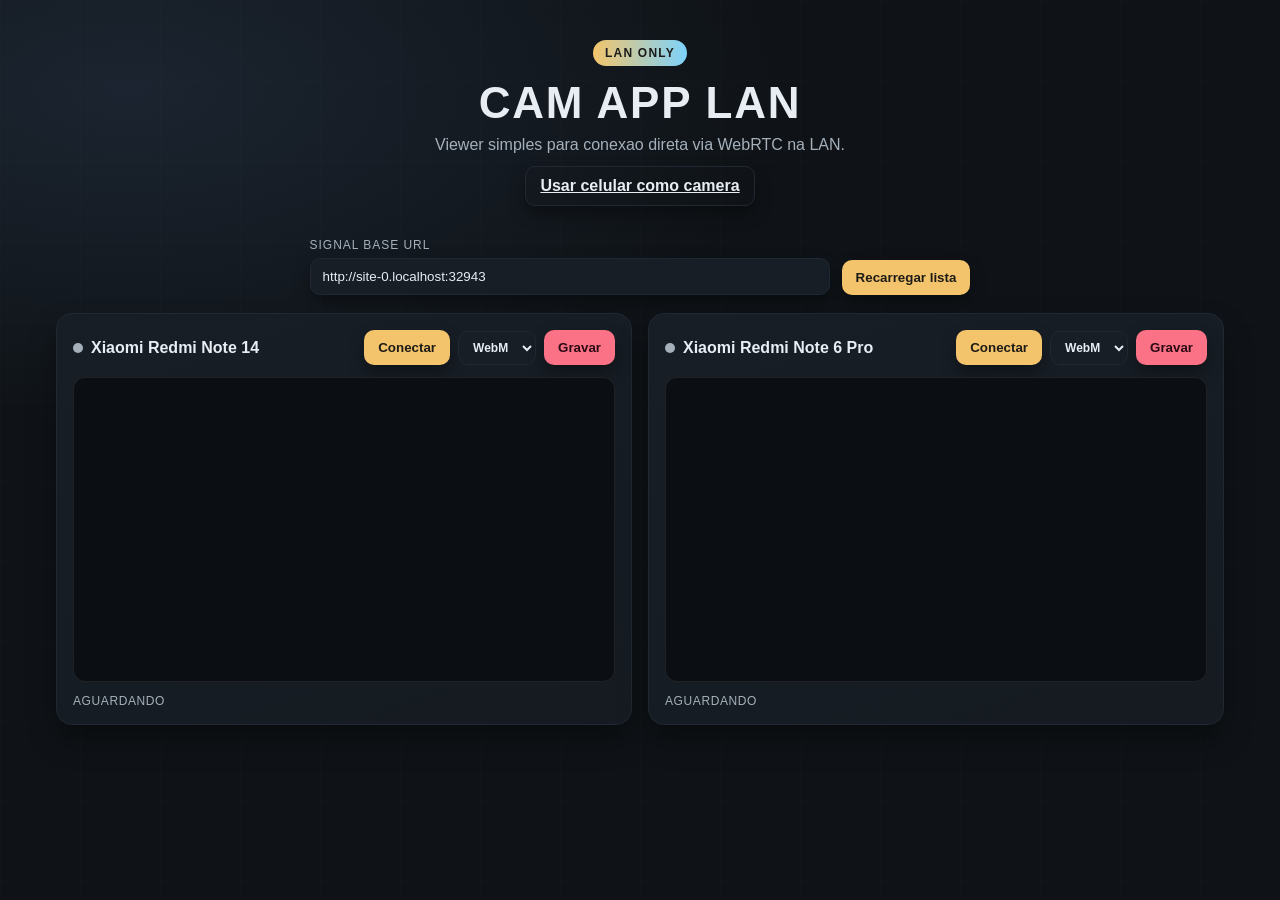
==== web/index.html @ b9d90266 "Initial LAN WebRTC viewer/publisher Add serve-web PowerShell signaling endpoints (offer/answer/reset" ====
<!doctype html>
<html lang="pt-BR">
  <head>
    <meta charset="utf-8" />
    <meta name="viewport" content="width=device-width, initial-scale=1" />
    <title>Cam App LAN</title>
    <link rel="stylesheet" href="styles.css" />
  </head>
  <body>
    <div class="bg-grid"></div>
    <header class="hero">
      <div class="badge">LAN ONLY</div>
      <h1>Cam App LAN</h1>
      <p>Viewer simples para conexao direta via WebRTC na LAN.</p>
      <div class="hero-actions">
        <a class="btn ghost" href="publish.html">Usar celular como camera</a>
      </div>
    </header>

    <main>
      <section class="controls">
        <label class="field">
          <span>Signal Base URL</span>
          <input id="baseUrl" type="text" placeholder="http://SEU_IP_LOCAL:5173" />
        </label>
        <button id="reload" class="btn">Recarregar lista</button>
      </section>

      <section id="grid" class="grid"></section>
    </main>

    <template id="camera-card">
      <article class="card">
        <div class="card-head">
          <div class="card-title">
            <div class="dot"></div>
            <span class="name"></span>
          </div>
          <div class="rec-indicator hidden">
            <span class="rec-dot"></span>
            REC
          </div>
          <div class="card-actions">
            <button class="btn connect">Conectar</button>
            <button class="btn ghost disconnect hidden">Desconectar</button>
            <select class="format-select" title="Formato de gravacao">
              <option value="webm">WebM</option>
              <option value="mp4">MP4</option>
            </select>
            <button class="btn record" disabled>Gravar</button>
            <button class="btn ghost stop-record hidden" disabled>Parar</button>
          </div>
        </div>
        <div class="video-wrap">
          <video playsinline autoplay muted></video>
        </div>
        <div class="status">Aguardando</div>
      </article>
    </template>

    <script src="app.js"></script>
  </body>
</html>
---- web/styles.css ----
:root {
  --bg: #0f1317;
  --bg-soft: #151b21;
  --panel: #171e26;
  --panel-edge: #202833;
  --text: #e7edf3;
  --muted: #a5b0bb;
  --accent: #f3c46b;
  --accent-2: #7dd3fc;
  --danger: #fb7185;
  --success: #6ee7b7;
  --shadow: rgba(0, 0, 0, 0.35);
}

* {
  box-sizing: border-box;
}

body {
  margin: 0;
  font-family: "Bahnschrift", "Segoe UI", "Trebuchet MS", sans-serif;
  color: var(--text);
  background: radial-gradient(1200px 600px at 10% 10%, #1b2430 0%, var(--bg) 55%) fixed;
  min-height: 100vh;
}

.bg-grid {
  position: fixed;
  inset: 0;
  background-image: linear-gradient(rgba(255, 255, 255, 0.05) 1px, transparent 1px),
    linear-gradient(90deg, rgba(255, 255, 255, 0.05) 1px, transparent 1px);
  background-size: 80px 80px;
  opacity: 0.25;
  pointer-events: none;
  z-index: -1;
}

.hero {
  padding: 40px 16px 16px;
  text-align: center;
}

.hero h1 {
  margin: 12px 0 8px;
  font-size: clamp(28px, 4vw, 44px);
  letter-spacing: 0.04em;
  text-transform: uppercase;
}

.hero p {
  margin: 0 auto;
  max-width: 640px;
  color: var(--muted);
}

.badge {
  display: inline-block;
  padding: 6px 12px;
  border-radius: 999px;
  background: linear-gradient(90deg, var(--accent), var(--accent-2));
  color: #1b1b1b;
  font-size: 12px;
  font-weight: 700;
  letter-spacing: 0.1em;
}

main {
  max-width: 1200px;
  margin: 0 auto;
  padding: 16px;
}

.controls {
  display: flex;
  flex-wrap: wrap;
  gap: 12px;
  align-items: flex-end;
  justify-content: center;
  margin-bottom: 18px;
}

.field {
  display: flex;
  flex-direction: column;
  gap: 6px;
  min-width: min(520px, 100%);
}

.field span {
  color: var(--muted);
  font-size: 12px;
  letter-spacing: 0.08em;
  text-transform: uppercase;
}

.field input {
  padding: 10px 12px;
  border-radius: 10px;
  border: 1px solid var(--panel-edge);
  background: var(--panel);
  color: var(--text);
  box-shadow: 0 8px 16px var(--shadow);
}

.field select {
  padding: 10px 12px;
  border-radius: 10px;
  border: 1px solid var(--panel-edge);
  background: var(--panel);
  color: var(--text);
  box-shadow: 0 8px 16px var(--shadow);
}

.field.small {
  min-width: 160px;
}

.btn {
  padding: 10px 14px;
  border-radius: 10px;
  border: 0;
  background: var(--accent);
  color: #1d1b16;
  font-weight: 700;
  cursor: pointer;
  transition: transform 0.2s ease, box-shadow 0.2s ease;
  box-shadow: 0 8px 16px var(--shadow);
}

.btn.record {
  background: var(--danger);
  color: #2b0b14;
}

.btn.small {
  padding: 6px 10px;
  font-size: 12px;
}

.btn:hover {
  transform: translateY(-1px);
}

.btn.ghost {
  background: transparent;
  color: var(--text);
  border: 1px solid var(--panel-edge);
}

.grid {
  display: grid;
  grid-template-columns: repeat(auto-fit, minmax(280px, 1fr));
  gap: 16px;
}

.publisher {
  display: grid;
  gap: 16px;
  grid-template-columns: repeat(auto-fit, minmax(280px, 1fr));
}

.panel {
  display: flex;
  flex-direction: column;
  gap: 14px;
  padding: 16px;
  border-radius: 16px;
  background: linear-gradient(160deg, var(--panel), var(--bg-soft));
  border: 1px solid var(--panel-edge);
  box-shadow: 0 16px 28px var(--shadow);
}

.row {
  display: flex;
  gap: 12px;
  align-items: center;
  flex-wrap: wrap;
}

.actions {
  display: flex;
  gap: 12px;
}

.checkbox {
  display: flex;
  align-items: center;
  gap: 8px;
  color: var(--text);
}

.notice {
  border: 1px solid rgba(243, 196, 107, 0.4);
  background: rgba(243, 196, 107, 0.1);
  padding: 10px 12px;
  border-radius: 10px;
  color: var(--accent);
  font-size: 13px;
}

.hint {
  color: var(--muted);
  font-size: 12px;
  margin: 0;
}

.log {
  display: flex;
  flex-direction: column;
  gap: 8px;
  margin-top: 8px;
}

.log-title {
  color: var(--muted);
  font-size: 12px;
  letter-spacing: 0.08em;
  text-transform: uppercase;
}

.log pre {
  margin: 0;
  padding: 10px;
  border-radius: 10px;
  border: 1px solid var(--panel-edge);
  background: rgba(8, 12, 16, 0.9);
  color: #d9e2ec;
  font-size: 12px;
  min-height: 140px;
  max-height: 220px;
  overflow: auto;
  white-space: pre-wrap;
  word-break: break-word;
}

.hero-actions {
  margin-top: 12px;
  display: flex;
  justify-content: center;
}

.card {
  display: flex;
  flex-direction: column;
  gap: 12px;
  padding: 16px;
  border-radius: 16px;
  background: linear-gradient(160deg, var(--panel), var(--bg-soft));
  border: 1px solid var(--panel-edge);
  box-shadow: 0 16px 28px var(--shadow);
  animation: rise 0.45s ease;
}

.card-head {
  display: flex;
  justify-content: space-between;
  gap: 12px;
  align-items: center;
  flex-wrap: wrap;
}

.card-actions {
  display: flex;
  align-items: center;
  gap: 8px;
  flex-wrap: wrap;
}

.format-select {
  padding: 8px 10px;
  border-radius: 10px;
  border: 1px solid var(--panel-edge);
  background: var(--panel);
  color: var(--text);
  font-size: 12px;
  font-weight: 600;
}

.card-title {
  display: flex;
  align-items: center;
  gap: 8px;
  font-weight: 700;
}

.rec-indicator {
  display: inline-flex;
  align-items: center;
  gap: 6px;
  font-size: 12px;
  font-weight: 700;
  color: var(--danger);
  letter-spacing: 0.08em;
}

.rec-dot {
  width: 8px;
  height: 8px;
  border-radius: 50%;
  background: var(--danger);
  box-shadow: 0 0 8px rgba(251, 113, 133, 0.6);
  animation: pulse 1.4s infinite;
}

.dot {
  width: 10px;
  height: 10px;
  border-radius: 50%;
  background: var(--muted);
}

.video-wrap {
  width: 100%;
  aspect-ratio: 16 / 9;
  border-radius: 12px;
  overflow: hidden;
  background: #0b0f14;
  border: 1px solid rgba(255, 255, 255, 0.08);
}

video {
  width: 100%;
  height: 100%;
  object-fit: cover;
}

.status {
  color: var(--muted);
  font-size: 12px;
  letter-spacing: 0.05em;
  text-transform: uppercase;
}

.hidden {
  display: none;
}

.status.ok {
  color: var(--success);
}

.status.err {
  color: var(--danger);
}

@keyframes rise {
  from {
    opacity: 0;
    transform: translateY(8px);
  }
  to {
    opacity: 1;
    transform: translateY(0);
  }
}

@keyframes pulse {
  0%,
  100% {
    transform: scale(1);
    opacity: 0.6;
  }
  50% {
    transform: scale(1.25);
    opacity: 1;
  }
}

@media (max-width: 640px) {
  .hero {
    padding-top: 28px;
  }

  .controls {
    align-items: stretch;
  }

  .btn {
    width: 100%;
  }

  .actions {
    flex-direction: column;
  }
}
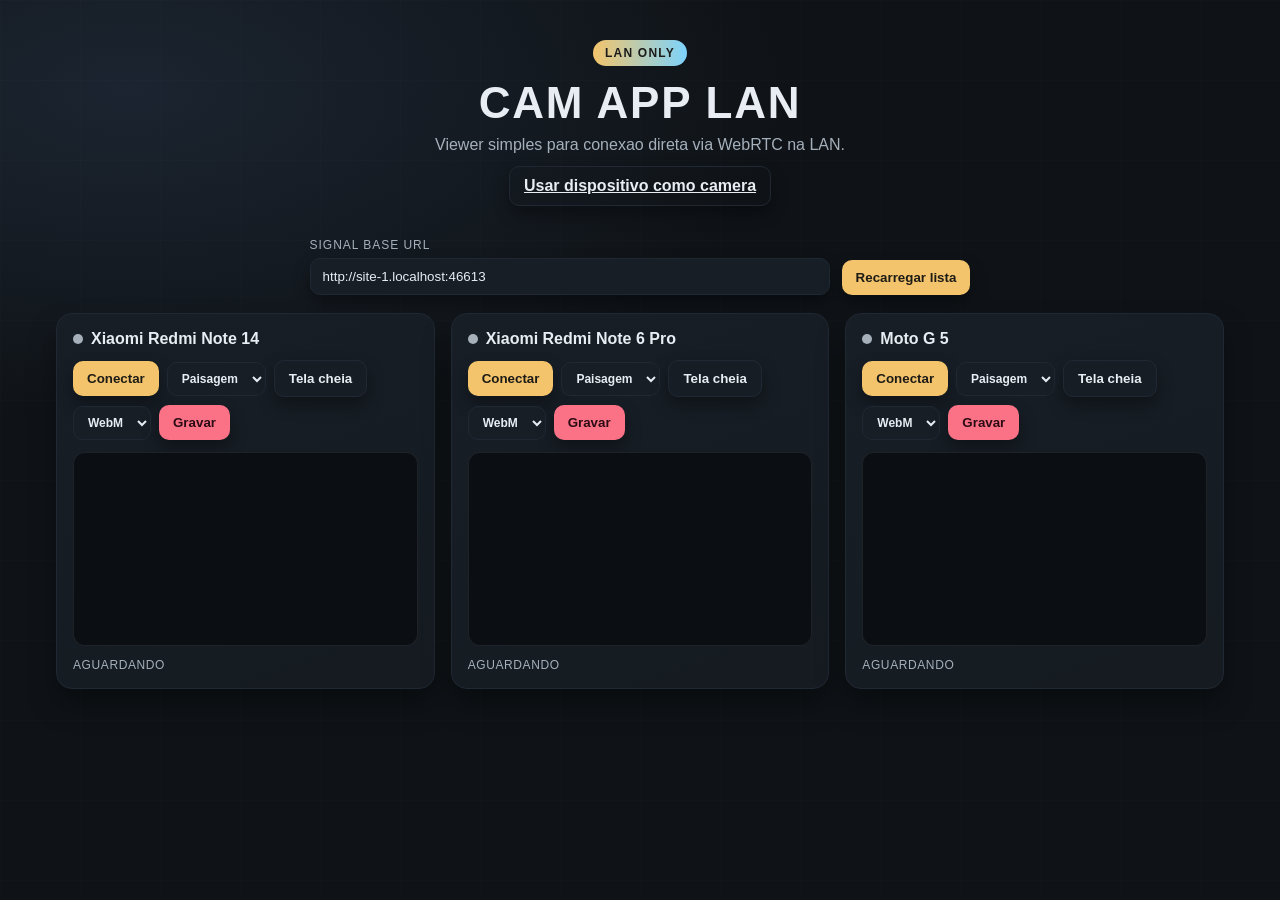
==== commit 3622335e: "Improve viewer reconnection and controls Viewer: add orientation selector and fullscreen toggle per " ====
--- a/web/index.html
+++ b/web/index.html
@@ -13,7 +13,7 @@
       <h1>Cam App LAN</h1>
       <p>Viewer simples para conexao direta via WebRTC na LAN.</p>
       <div class="hero-actions">
-        <a class="btn ghost" href="publish.html">Usar celular como camera</a>
+        <a class="btn ghost" href="publish.html">Usar dispositivo como camera</a>
       </div>
     </header>
 
@@ -43,6 +43,11 @@
           <div class="card-actions">
             <button class="btn connect">Conectar</button>
             <button class="btn ghost disconnect hidden">Desconectar</button>
+            <select class="orientation-select" title="Orientacao do video">
+              <option value="landscape">Paisagem</option>
+              <option value="portrait">Retrato</option>
+            </select>
+            <button class="btn ghost fullscreen" type="button">Tela cheia</button>
             <select class="format-select" title="Formato de gravacao">
               <option value="webm">WebM</option>
               <option value="mp4">MP4</option>
--- a/web/styles.css
+++ b/web/styles.css
@@ -266,7 +266,8 @@
   flex-wrap: wrap;
 }
 
-.format-select {
+.format-select,
+.orientation-select {
   padding: 8px 10px;
   border-radius: 10px;
   border: 1px solid var(--panel-edge);
@@ -316,12 +317,23 @@
   overflow: hidden;
   background: #0b0f14;
   border: 1px solid rgba(255, 255, 255, 0.08);
+  position: relative;
+}
+
+.video-wrap.portrait {
+  aspect-ratio: 9 / 16;
 }
 
 video {
   width: 100%;
   height: 100%;
   object-fit: cover;
+  transform: rotate(0deg);
+  transform-origin: center center;
+}
+
+.video-wrap.portrait video {
+  transform: rotate(90deg);
 }
 
 .status {
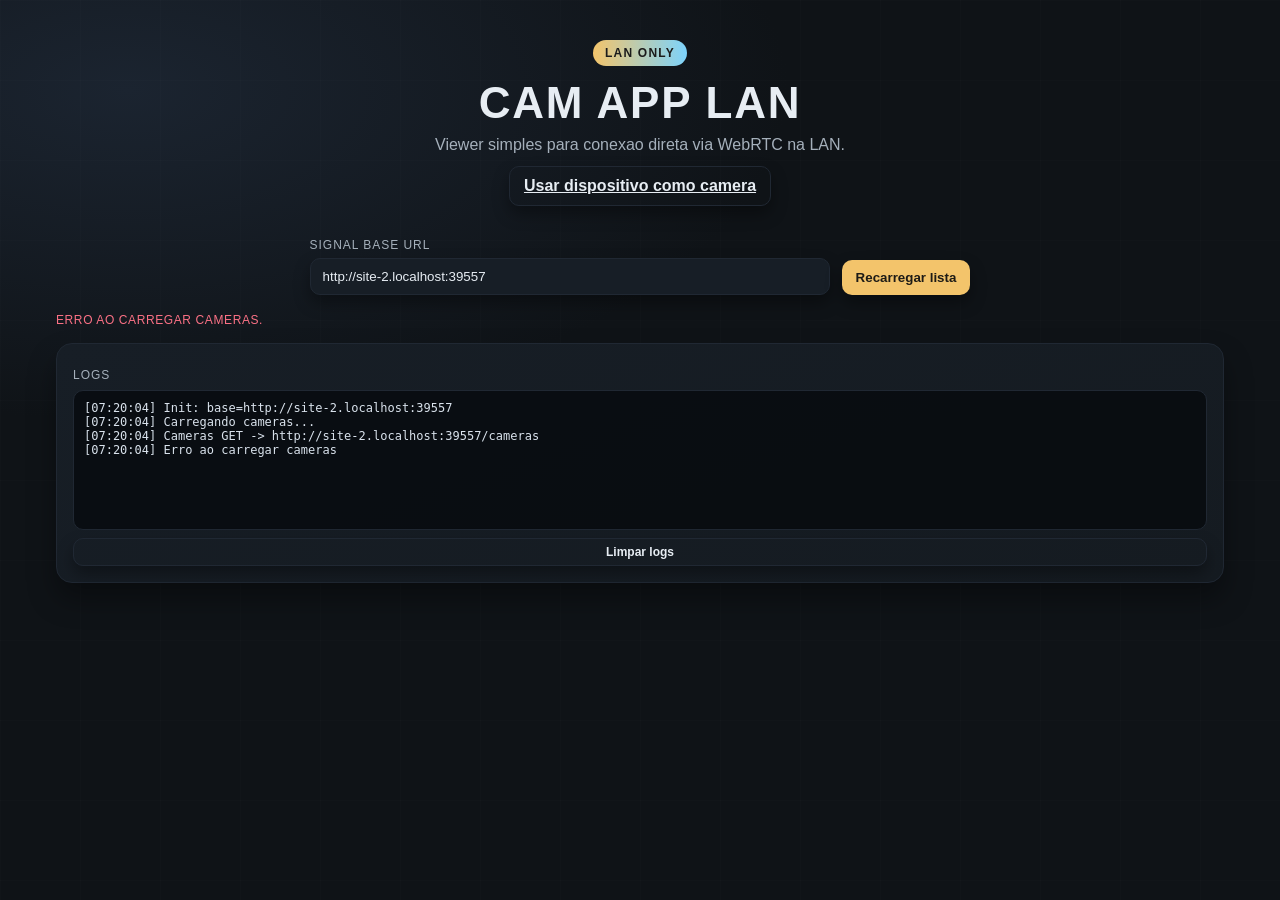
==== commit 88139963: "Auto-discovery, cleanup, and viewer UX Server: add /cameras listing, heartbeat ping, and stale camer" ====
--- a/web/index.html
+++ b/web/index.html
@@ -27,6 +27,14 @@
       </section>
 
       <section id="grid" class="grid"></section>
+
+      <section class="panel log-panel">
+        <div class="log">
+          <div class="log-title">Logs</div>
+          <pre id="log"></pre>
+          <button id="clearLog" class="btn ghost small">Limpar logs</button>
+        </div>
+      </section>
     </main>
 
     <template id="camera-card">
@@ -43,16 +51,12 @@
           <div class="card-actions">
             <button class="btn connect">Conectar</button>
             <button class="btn ghost disconnect hidden">Desconectar</button>
-            <select class="orientation-select" title="Orientacao do video">
-              <option value="landscape">Paisagem</option>
-              <option value="portrait">Retrato</option>
+            <button class="btn ghost fullscreen hidden" type="button">Tela cheia</button>
+            <select class="format-select hidden" title="Formato de gravacao">
+              <option value="mp4">MP4</option>
+              <option value="webm">WebM</option>
             </select>
-            <button class="btn ghost fullscreen" type="button">Tela cheia</button>
-            <select class="format-select" title="Formato de gravacao">
-              <option value="webm">WebM</option>
-              <option value="mp4">MP4</option>
-            </select>
-            <button class="btn record" disabled>Gravar</button>
+            <button class="btn record hidden" disabled>Gravar</button>
             <button class="btn ghost stop-record hidden" disabled>Parar</button>
           </div>
         </div>
--- a/web/styles.css
+++ b/web/styles.css
@@ -159,6 +159,10 @@
   grid-template-columns: repeat(auto-fit, minmax(280px, 1fr));
 }
 
+.log-panel {
+  margin-top: 16px;
+}
+
 .panel {
   display: flex;
   flex-direction: column;
@@ -249,6 +253,19 @@
   border: 1px solid var(--panel-edge);
   box-shadow: 0 16px 28px var(--shadow);
   animation: rise 0.45s ease;
+}
+
+.name[contenteditable="true"] {
+  padding: 4px 6px;
+  border-radius: 6px;
+  border: 1px dashed transparent;
+  cursor: text;
+}
+
+.name[contenteditable="true"]:focus {
+  outline: none;
+  border-color: var(--accent-2);
+  background: rgba(125, 211, 252, 0.08);
 }
 
 .card-head {
@@ -320,10 +337,6 @@
   position: relative;
 }
 
-.video-wrap.portrait {
-  aspect-ratio: 9 / 16;
-}
-
 video {
   width: 100%;
   height: 100%;
@@ -332,10 +345,6 @@
   transform-origin: center center;
 }
 
-.video-wrap.portrait video {
-  transform: rotate(90deg);
-}
-
 .status {
   color: var(--muted);
   font-size: 12px;
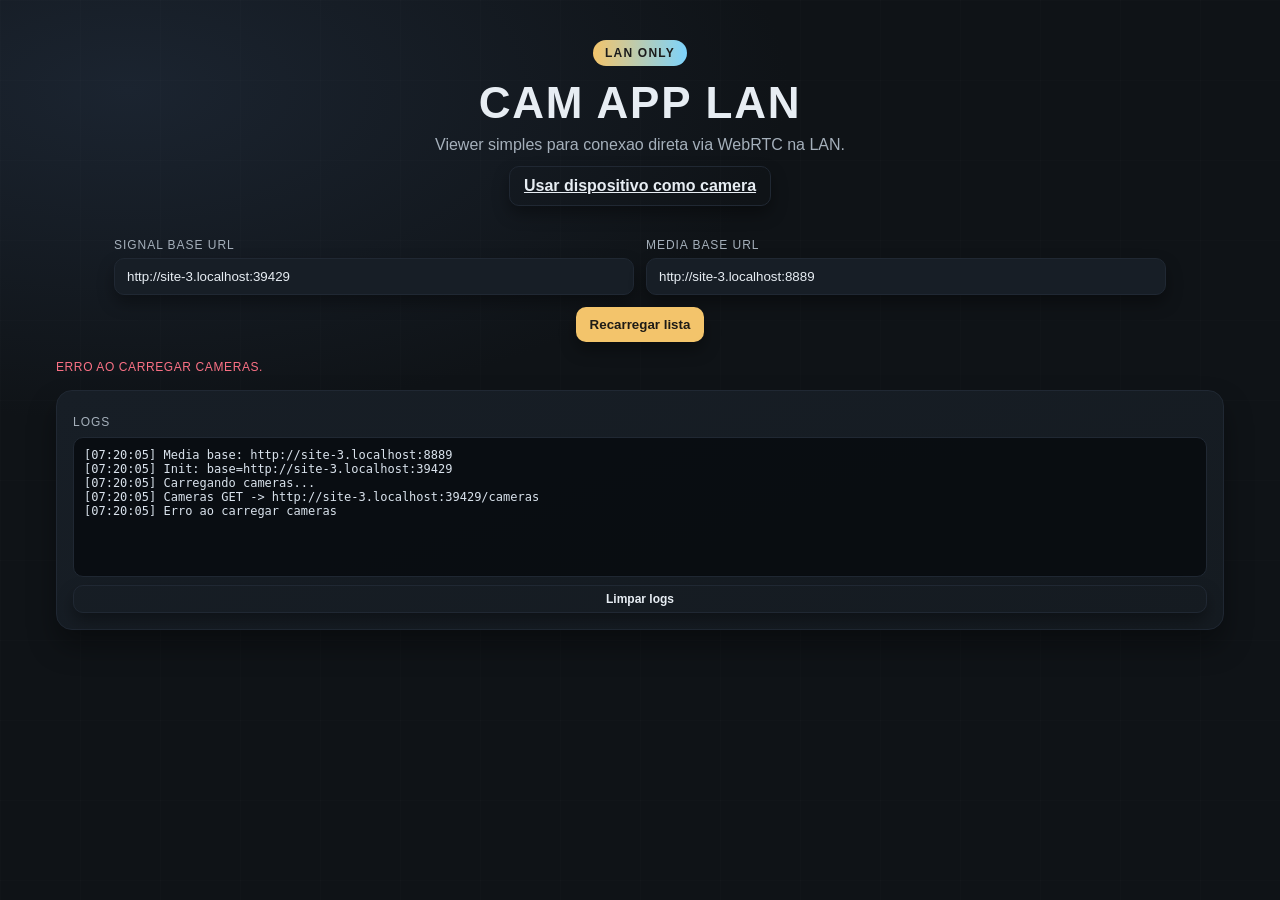
==== commit e6283627: "feat: add ONVIF discovery and IP camera playback - add ONVIF discovery + RTSP lookup scripts with Me" ====
--- a/web/index.html
+++ b/web/index.html
@@ -22,6 +22,10 @@
         <label class="field">
           <span>Signal Base URL</span>
           <input id="baseUrl" type="text" placeholder="http://SEU_IP_LOCAL:5173" />
+        </label>
+        <label class="field">
+          <span>Media Base URL</span>
+          <input id="mediaBase" type="text" placeholder="http://SEU_IP_LOCAL:8889" />
         </label>
         <button id="reload" class="btn">Recarregar lista</button>
       </section>
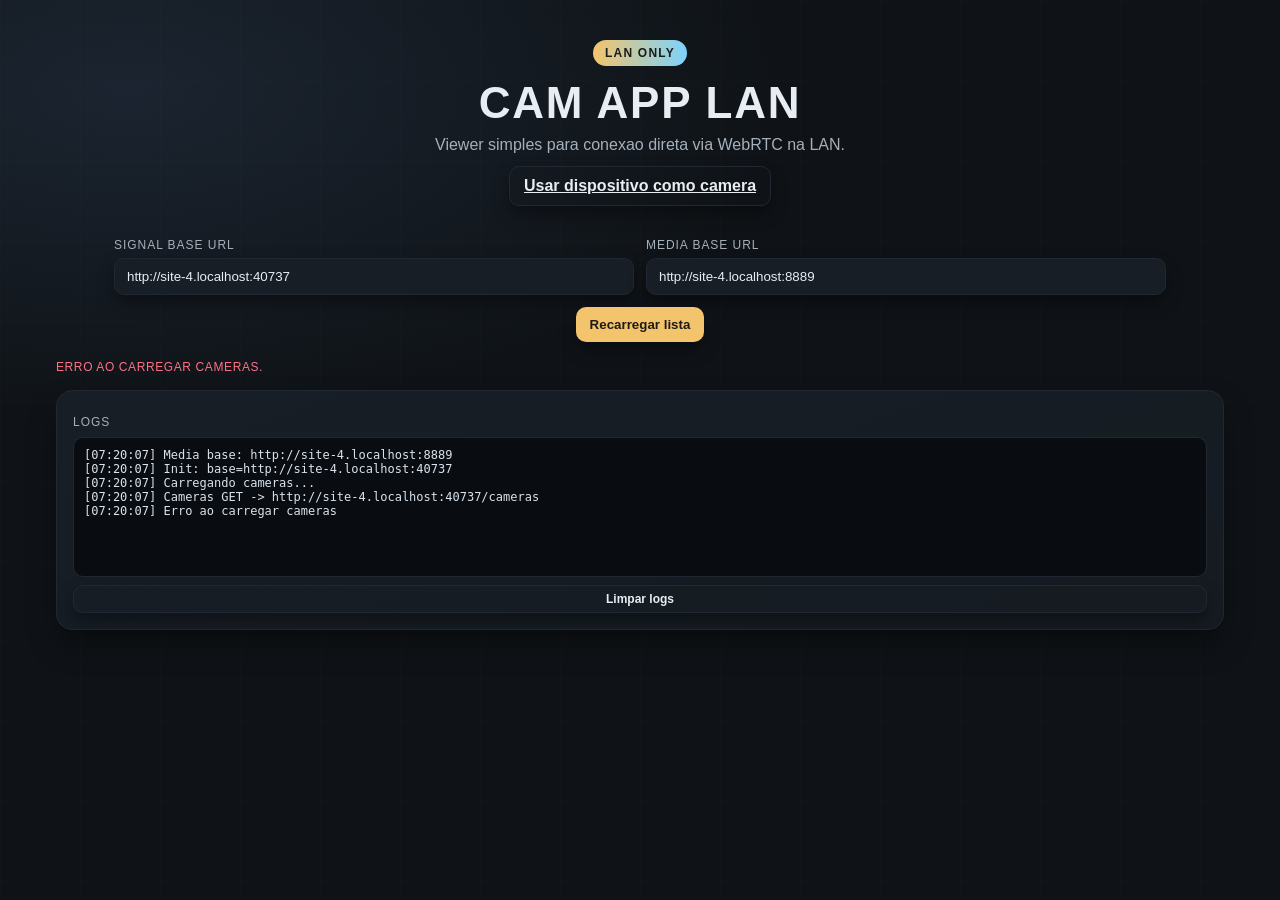
==== commit 5d66a951: "feat: improve viewer controls and audio - add per-camera audio selection and UI feedback  - replace " ====
--- a/web/index.html
+++ b/web/index.html
@@ -56,11 +56,14 @@
             <button class="btn connect">Conectar</button>
             <button class="btn ghost disconnect hidden">Desconectar</button>
             <button class="btn ghost fullscreen hidden" type="button">Tela cheia</button>
-            <select class="format-select hidden" title="Formato de gravacao">
-              <option value="mp4">MP4</option>
-              <option value="webm">WebM</option>
-            </select>
-            <button class="btn record hidden" disabled>Gravar</button>
+            <button class="btn ghost audio hidden" type="button">Audio</button>
+            <div class="record-menu hidden">
+              <button class="btn record" type="button">Gravar</button>
+              <div class="record-options hidden">
+                <button class="btn ghost record-option" type="button" data-format="mp4">MP4</button>
+                <button class="btn ghost record-option" type="button" data-format="webm">WebM</button>
+              </div>
+            </div>
             <button class="btn ghost stop-record hidden" disabled>Parar</button>
           </div>
         </div>
--- a/web/styles.css
+++ b/web/styles.css
@@ -147,6 +147,18 @@
   border: 1px solid var(--panel-edge);
 }
 
+.btn.stop-record {
+  background: var(--danger);
+  color: #2b0b14;
+  border: 0;
+}
+
+.btn.audio.active {
+  background: var(--accent-2);
+  color: #0b1117;
+  border-color: transparent;
+}
+
 .grid {
   display: grid;
   grid-template-columns: repeat(auto-fit, minmax(280px, 1fr));
@@ -281,6 +293,33 @@
   align-items: center;
   gap: 8px;
   flex-wrap: wrap;
+}
+
+.record-menu {
+  position: relative;
+  display: inline-flex;
+}
+
+.record-options {
+  position: absolute;
+  top: calc(100% + 6px);
+  right: 0;
+  display: flex;
+  flex-direction: column;
+  gap: 6px;
+  padding: 8px;
+  border-radius: 12px;
+  background: var(--panel);
+  border: 1px solid var(--panel-edge);
+  box-shadow: 0 12px 20px var(--shadow);
+  z-index: 10;
+  min-width: 120px;
+}
+
+.record-option {
+  width: 100%;
+  text-align: left;
+  font-size: 12px;
 }
 
 .format-select,
@@ -325,6 +364,11 @@
   height: 10px;
   border-radius: 50%;
   background: var(--muted);
+}
+
+.dot.active {
+  background: var(--success);
+  box-shadow: 0 0 8px rgba(110, 231, 183, 0.75);
 }
 
 .video-wrap {
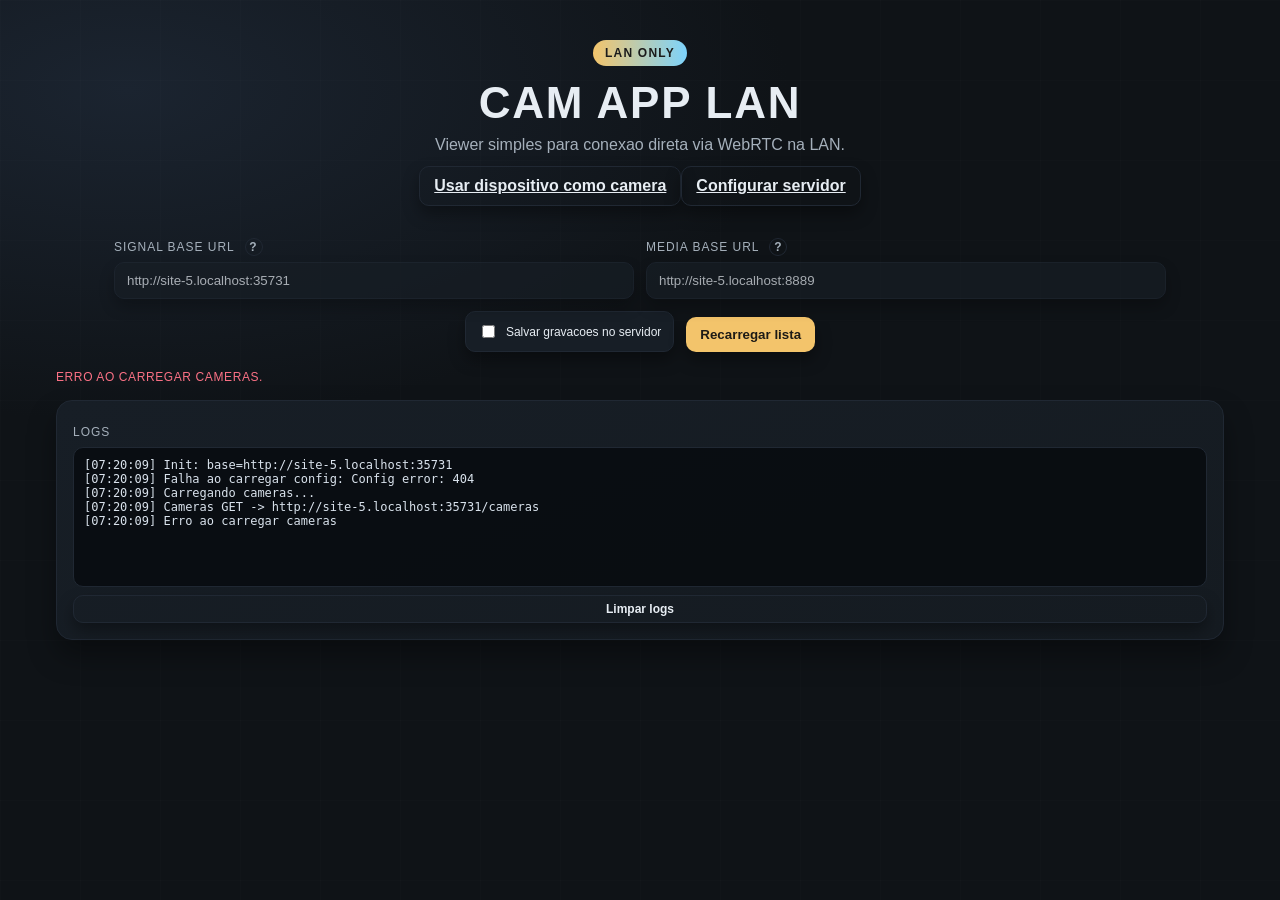
==== commit b2792479: "feat(admin,viewer): server config, motion recording, https policy Add admin UI to configure signal/m" ====
--- a/web/index.html
+++ b/web/index.html
@@ -14,18 +14,44 @@
       <p>Viewer simples para conexao direta via WebRTC na LAN.</p>
       <div class="hero-actions">
         <a class="btn ghost" href="publish.html">Usar dispositivo como camera</a>
+        <a class="btn ghost" href="admin.html">Configurar servidor</a>
       </div>
     </header>
 
     <main>
       <section class="controls">
+        <div id="httpsWarning" class="notice hidden">
+          HTTPS obrigatorio. Abra este viewer via https://SEU_IP_LOCAL:5173.
+        </div>
         <label class="field">
-          <span>Signal Base URL</span>
-          <input id="baseUrl" type="text" placeholder="http://SEU_IP_LOCAL:5173" />
+          <span>
+            Signal Base URL
+            <span
+              class="help-icon"
+              role="button"
+              tabindex="0"
+              aria-label="Ajuda: URL do servidor de sinalizacao (serve-web.ps1). Configure em admin.html."
+              data-tooltip="URL do servidor de sinalizacao (serve-web.ps1). Configure em admin.html."
+            >?</span>
+          </span>
+          <input id="baseUrl" type="text" />
         </label>
         <label class="field">
-          <span>Media Base URL</span>
-          <input id="mediaBase" type="text" placeholder="http://SEU_IP_LOCAL:8889" />
+          <span>
+            Media Base URL
+            <span
+              class="help-icon"
+              role="button"
+              tabindex="0"
+              aria-label="Ajuda: URL do MediaMTX para cameras IP (WHEP). Configure em admin.html."
+              data-tooltip="URL do MediaMTX para cameras IP (WHEP). Configure em admin.html."
+            >?</span>
+          </span>
+          <input id="mediaBase" type="text" />
+        </label>
+        <label class="checkbox">
+          <input id="saveServer" type="checkbox" />
+          Salvar gravacoes no servidor
         </label>
         <button id="reload" class="btn">Recarregar lista</button>
       </section>
@@ -70,6 +96,22 @@
         <div class="video-wrap">
           <video playsinline autoplay muted></video>
         </div>
+        <div class="motion-controls hidden">
+          <label class="motion-toggle">
+            <input type="checkbox" class="motion-enable" />
+            Deteccao de movimento
+          </label>
+          <label class="motion-field">
+            Sensibilidade
+            <input type="range" class="motion-sensitivity" min="10" max="100" value="60" />
+            <span class="motion-value">60</span>
+          </label>
+          <label class="motion-field">
+            Parar apos
+            <input type="range" class="motion-stop" min="3" max="20" value="6" />
+            <span class="motion-stop-value">6s</span>
+          </label>
+        </div>
         <div class="status">Aguardando</div>
       </article>
     </template>
--- a/web/styles.css
+++ b/web/styles.css
@@ -93,6 +93,54 @@
   text-transform: uppercase;
 }
 
+.help-icon {
+  display: inline-flex;
+  align-items: center;
+  justify-content: center;
+  width: 18px;
+  height: 18px;
+  margin-left: 6px;
+  border-radius: 999px;
+  border: 1px solid var(--panel-edge);
+  color: var(--muted);
+  font-size: 11px;
+  font-weight: 700;
+  cursor: help;
+  position: relative;
+  text-transform: none;
+  letter-spacing: 0;
+}
+
+.help-icon::after {
+  content: attr(data-tooltip);
+  position: absolute;
+  left: 50%;
+  bottom: calc(100% + 10px);
+  transform: translateX(-50%) translateY(4px);
+  opacity: 0;
+  pointer-events: none;
+  padding: 8px 10px;
+  border-radius: 10px;
+  background: rgba(12, 17, 22, 0.95);
+  border: 1px solid var(--panel-edge);
+  color: var(--text);
+  font-size: 12px;
+  font-weight: 500;
+  width: max-content;
+  max-width: 240px;
+  text-align: left;
+  box-shadow: 0 12px 20px var(--shadow);
+  transition: opacity 0.2s ease, transform 0.2s ease;
+  z-index: 5;
+}
+
+.help-icon:hover::after,
+.help-icon:focus::after,
+.help-icon:active::after {
+  opacity: 1;
+  transform: translateX(-50%) translateY(0);
+}
+
 .field input {
   padding: 10px 12px;
   border-radius: 10px;
@@ -100,6 +148,16 @@
   background: var(--panel);
   color: var(--text);
   box-shadow: 0 8px 16px var(--shadow);
+}
+
+.field input.is-locked {
+  opacity: 0.7;
+  cursor: not-allowed;
+}
+
+.field input:disabled {
+  opacity: 0.7;
+  cursor: not-allowed;
 }
 
 .field select {
@@ -203,6 +261,19 @@
   align-items: center;
   gap: 8px;
   color: var(--text);
+}
+
+.controls .checkbox {
+  padding: 10px 12px;
+  border-radius: 10px;
+  border: 1px solid var(--panel-edge);
+  background: var(--panel);
+  box-shadow: 0 8px 16px var(--shadow);
+  font-size: 12px;
+}
+
+.controls .notice {
+  flex-basis: 100%;
 }
 
 .notice {
@@ -381,6 +452,44 @@
   position: relative;
 }
 
+.motion-controls {
+  display: flex;
+  flex-direction: column;
+  gap: 8px;
+  padding: 10px;
+  border-radius: 12px;
+  border: 1px solid var(--panel-edge);
+  background: rgba(12, 17, 22, 0.85);
+  font-size: 12px;
+}
+
+.motion-toggle {
+  display: flex;
+  align-items: center;
+  gap: 8px;
+  color: var(--text);
+  font-weight: 600;
+}
+
+.motion-field {
+  display: grid;
+  grid-template-columns: auto 1fr auto;
+  gap: 8px;
+  align-items: center;
+  color: var(--muted);
+}
+
+.motion-field input[type="range"] {
+  width: 100%;
+}
+
+.motion-value,
+.motion-stop-value {
+  color: var(--text);
+  min-width: 34px;
+  text-align: right;
+}
+
 video {
   width: 100%;
   height: 100%;
